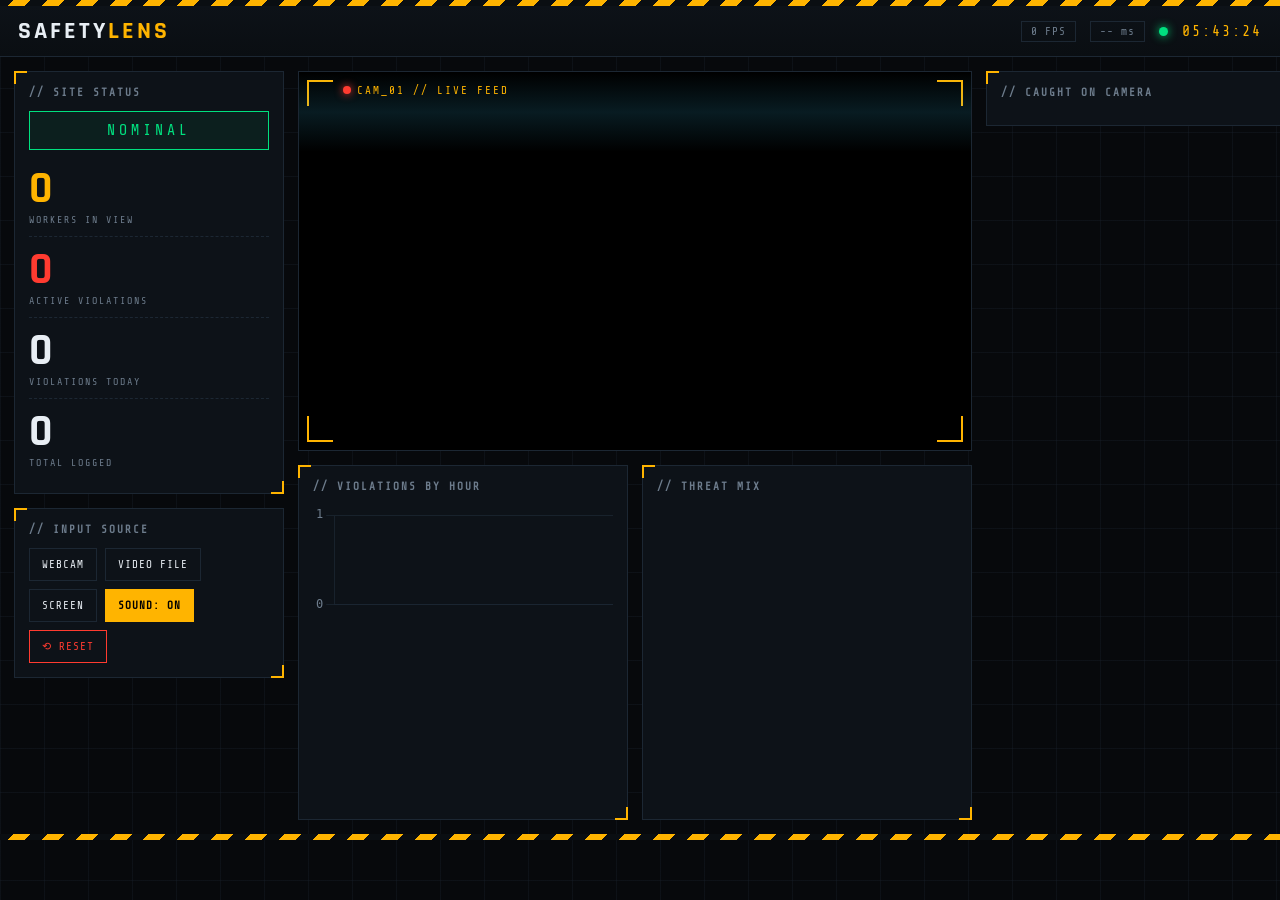
==== frontend/index.html @ 31b933f1 "SafetyLens V1.0 Base" ====
<!doctype html>
<html lang="en">
  <head>
    <meta charset="UTF-8" />
    <title>SafetyLens</title>
    <link rel="stylesheet" href="css/style.css" />
    <script src="js/chart.umd.js"></script>
  </head>
  <body>
    <div class="hazard"></div>
    <header class="topbar">
      <div class="logo">SAFETY<span>LENS</span></div>
      <!-- <div class="tag">SITE OPS COMMAND</div> -->
      <!-- <div class="tag">MODEL <b>YOLOv8n-CUSTOM</b></div> -->
      <div class="spacer"></div>
      <div class="tag" id="fps-tag">-- FPS</div>
      <div class="tag" id="lat-tag">-- ms</div>
      <div class="led"></div>
      <div class="clock" id="clock">--:--:--</div>
    </header>

    <main class="grid">
      <!-- LEFT -->
      <aside>
        <div class="panel">
          <h3>// SITE STATUS</h3>
          <div id="threat" class="threat nominal">NOMINAL</div>
          <div class="kpi">
            <span class="val amber" id="k-workers">0</span
            ><span class="lbl">WORKERS IN VIEW</span>
          </div>
          <div class="kpi">
            <span class="val red" id="k-active">0</span
            ><span class="lbl">ACTIVE VIOLATIONS</span>
          </div>
          <div class="kpi">
            <span class="val" id="k-today">0</span
            ><span class="lbl">VIOLATIONS TODAY</span>
          </div>
          <div class="kpi">
            <span class="val" id="k-total">0</span
            ><span class="lbl">TOTAL LOGGED</span>
          </div>
        </div>
        <div class="panel" style="margin-top: 14px">
          <h3>// INPUT SOURCE</h3>
          <div class="controls">
            <button class="btn" onclick="startWebcam()">WEBCAM</button>
            <button
              class="btn"
              onclick="document.getElementById('file-input').click()"
            >
              VIDEO FILE
            </button>
            <button class="btn" onclick="startScreen()">SCREEN</button>
            <button class="btn active" onclick="toggleSound(this)">
              SOUND: ON
            </button>
            <button class="btn danger" onclick="resetAll()">⟲ RESET</button>
            <input type="file" id="file-input" accept="video/*" hidden />
          </div>
        </div>
      </aside>

      <!-- CENTER -->
      <section>
        <div class="feedwrap">
          <video id="webcam" autoplay playsinline muted loop></video>
          <canvas id="overlay" width="960" height="540"></canvas>
          <div class="hud">
            <div class="corner tl"></div>
            <div class="corner tr"></div>
            <div class="corner bl"></div>
            <div class="corner br"></div>
            <div class="scanline"></div>
            <div class="feedlabel">
              <span class="rec"></span>CAM_01 // LIVE FEED
            </div>
            <!-- <div class="feedlabel right">GPU: RTX 4060 // CUDA</div> -->
          </div>
        </div>
        <div class="chartrow">
          <div class="panel">
            <h3>// VIOLATIONS BY HOUR</h3>
            <canvas id="chart-hourly" height="110"></canvas>
          </div>
          <div class="panel">
            <h3>// THREAT MIX</h3>
            <canvas id="chart-types" height="110"></canvas>
          </div>
        </div>
      </section>

      <!-- RIGHT -->
      <aside>
        <!-- <div class="panel">
          <h3>// LIVE EVENT LOG</h3>
          <div id="log" class="log"></div>
        </div> -->
        <!-- margin-top:14px -->
        <div class="panel" style="margin-top: 0px">
          <h3>// CAUGHT ON CAMERA</h3>
          <div id="gallery" class="gallery"></div>
        </div>
      </aside>
    </main>
    <div class="hazard"></div>
    <script src="js/live.js"></script>
  </body>
</html>
---- frontend/css/style.css ----
/* ============ SAFETYLENS // INDUSTRIAL OPS DESIGN SYSTEM ============ */
@font-face {
  font-family: "Rajdhani";
  font-weight: 600;
  src: url("../fonts/rajdhani-600.woff2") format("woff2");
}
@font-face {
  font-family: "Rajdhani";
  font-weight: 700;
  src: url("../fonts/rajdhani-700.woff2") format("woff2");
}
@font-face {
  font-family: "ShareTechMono";
  src: url("../fonts/sharetechmono-400.woff2") format("woff2");
}

:root {
  --bg: #07090c;
  --panel: #0d1218;
  --line: #1c2733;
  --amber: #ffb400;
  --red: #ff3b30;
  --green: #00e07f;
  --cyan: #39c4f0;
  --text: #e8eef4;
  --muted: #6d7c8c;
  --mono: "ShareTechMono", ui-monospace, Consolas, monospace;
  --disp: "Rajdhani", system-ui, sans-serif;
}
* {
  box-sizing: border-box;
  margin: 0;
  padding: 0;
}
body {
  background: var(--bg);
  color: var(--text);
  font-family: var(--disp);
  min-height: 100vh;
  background-image:
    linear-gradient(rgba(28, 39, 51, 0.3) 1px, transparent 1px),
    linear-gradient(90deg, rgba(28, 39, 51, 0.3) 1px, transparent 1px);
  background-size: 44px 44px;
}
.hazard {
  height: 6px;
  background: repeating-linear-gradient(
    -45deg,
    var(--amber) 0 12px,
    #0a0e12 12px 24px
  );
}

/* ---- top bar ---- */
.topbar {
  display: flex;
  align-items: center;
  gap: 14px;
  padding: 10px 18px;
  border-bottom: 1px solid var(--line);
  background: linear-gradient(180deg, #0d1218, #0a0e12);
}
.logo {
  font-weight: 700;
  font-size: 24px;
  letter-spacing: 3px;
}
.logo span {
  color: var(--amber);
}
.tag {
  font-family: var(--mono);
  font-size: 11px;
  color: var(--muted);
  border: 1px solid var(--line);
  padding: 3px 9px;
  letter-spacing: 1px;
}
.tag b {
  color: var(--amber);
  font-weight: 400;
}
.spacer {
  flex: 1;
}
.led {
  width: 9px;
  height: 9px;
  border-radius: 50%;
  background: var(--green);
  box-shadow: 0 0 10px var(--green);
  animation: pulse 1.6s infinite;
}
@keyframes pulse {
  50% {
    opacity: 0.3;
  }
}
.clock {
  font-family: var(--mono);
  font-size: 15px;
  color: var(--amber);
  letter-spacing: 2px;
}

/* ---- layout ---- */
.grid {
  display: grid;
  grid-template-columns: 270px 1fr 330px;
  gap: 14px;
  padding: 14px;
}
@media (max-width: 1200px) {
  .grid {
    grid-template-columns: 1fr;
  }
}

/* ---- panels with corner brackets ---- */
.panel {
  background: var(--panel);
  border: 1px solid var(--line);
  position: relative;
  padding: 14px;
}
.panel::before,
.panel::after {
  content: "";
  position: absolute;
  width: 11px;
  height: 11px;
  border-color: var(--amber);
  border-style: solid;
}
.panel::before {
  top: -1px;
  left: -1px;
  border-width: 2px 0 0 2px;
}
.panel::after {
  bottom: -1px;
  right: -1px;
  border-width: 0 2px 2px 0;
}
.panel h3 {
  font-size: 11px;
  letter-spacing: 2px;
  color: var(--muted);
  font-family: var(--mono);
  margin-bottom: 12px;
}

/* ---- KPIs ---- */
.kpi {
  display: flex;
  flex-direction: column;
  gap: 3px;
  padding: 11px 0;
  border-bottom: 1px dashed var(--line);
}
.kpi:last-child {
  border-bottom: none;
}
.kpi .val {
  font-size: 44px;
  font-weight: 700;
  line-height: 1;
}
.kpi .val.amber {
  color: var(--amber);
}
.kpi .val.red {
  color: var(--red);
}
.kpi .val.green {
  color: var(--green);
}
.kpi .lbl {
  font-family: var(--mono);
  font-size: 10px;
  color: var(--muted);
  letter-spacing: 2px;
}

/* ---- threat banner ---- */
.threat {
  font-family: var(--mono);
  text-align: center;
  padding: 10px;
  font-size: 15px;
  letter-spacing: 4px;
  border: 1px solid;
  margin-bottom: 6px;
}
.threat.nominal {
  color: var(--green);
  border-color: var(--green);
  background: rgba(0, 224, 127, 0.06);
}
.threat.elevated {
  color: var(--amber);
  border-color: var(--amber);
  background: rgba(255, 180, 0, 0.08);
}
.threat.critical {
  color: var(--red);
  border-color: var(--red);
  background: rgba(255, 59, 48, 0.1);
  animation: blink 0.8s steps(2) infinite;
}
@keyframes blink {
  50% {
    background: rgba(255, 59, 48, 0.25);
  }
}

/* ---- buttons ---- */
.controls {
  display: flex;
  flex-wrap: wrap;
  gap: 8px;
}
.btn {
  font-family: var(--mono);
  letter-spacing: 1px;
  font-size: 11px;
  background: transparent;
  border: 1px solid var(--line);
  color: var(--text);
  padding: 9px 12px;
  cursor: pointer;
  transition: 0.15s;
}
.btn:hover {
  border-color: var(--amber);
  color: var(--amber);
  box-shadow: 0 0 14px rgba(255, 180, 0, 0.25);
}
.btn.active {
  background: var(--amber);
  color: #000;
  border-color: var(--amber);
  font-weight: 700;
}

.btn.danger {
  border-color: var(--red);
  color: var(--red);
}
.btn.danger:hover {
  background: var(--red);
  color: #000;
  border-color: var(--red);
  box-shadow: 0 0 14px rgba(255, 59, 48, 0.4);
}

/* ---- video HUD ---- */
.feedwrap {
  position: relative;
  background: #000;
  border: 1px solid var(--line);
  overflow: hidden;
}
.feedwrap canvas {
  width: 100%;
  display: block;
}
video {
  display: none;
}
.hud {
  position: absolute;
  inset: 0;
  pointer-events: none;
}
.corner {
  position: absolute;
  width: 26px;
  height: 26px;
  border: 2px solid var(--amber);
}
.corner.tl {
  top: 8px;
  left: 8px;
  border-right: none;
  border-bottom: none;
}
.corner.tr {
  top: 8px;
  right: 8px;
  border-left: none;
  border-bottom: none;
}
.corner.bl {
  bottom: 8px;
  left: 8px;
  border-right: none;
  border-top: none;
}
.corner.br {
  bottom: 8px;
  right: 8px;
  border-left: none;
  border-top: none;
}
.scanline {
  position: absolute;
  left: 0;
  right: 0;
  height: 80px;
  background: linear-gradient(
    180deg,
    transparent,
    rgba(57, 196, 240, 0.14),
    transparent
  );
  animation: scan 4.5s linear infinite;
}
@keyframes scan {
  from {
    top: -90px;
  }
  to {
    top: 110%;
  }
}
.feedlabel {
  position: absolute;
  top: 12px;
  left: 44px;
  font-family: var(--mono);
  font-size: 11px;
  color: var(--amber);
  letter-spacing: 2px;
}
.feedlabel.right {
  left: auto;
  right: 44px;
  color: var(--muted);
}
.rec {
  display: inline-block;
  width: 8px;
  height: 8px;
  border-radius: 50%;
  background: var(--red);
  box-shadow: 0 0 8px var(--red);
  animation: pulse 1s infinite;
  margin-right: 6px;
}

/* ---- event log ---- */
.log {
  font-family: var(--mono);
  font-size: 12px;
  height: 420px;
  overflow-y: auto;
  background: #05070a;
  border: 1px solid var(--line);
  padding: 8px;
}
.log .row {
  padding: 3px 7px;
  margin-bottom: 3px;
  color: var(--muted);
  border-left: 2px solid transparent;
  white-space: nowrap;
}
.log .row.warn {
  color: var(--red);
  border-left-color: var(--red);
  background: rgba(255, 59, 48, 0.07);
}
.log .row.ok {
  color: var(--green);
  border-left-color: var(--green);
}

/* ---- charts + gallery ---- */
.chartrow {
  display: grid;
  grid-template-columns: 1.4fr 1fr;
  gap: 14px;
  margin-top: 14px;
}
@media (max-width: 900px) {
  .chartrow {
    grid-template-columns: 1fr;
  }
}
.gallery {
  display: grid;
  grid-template-columns: repeat(3, 1fr);
  gap: 8px;
}
.gallery img {
  width: 100%;
  display: block;
  border: 1px solid var(--red);
  filter: saturate(0.9);
}
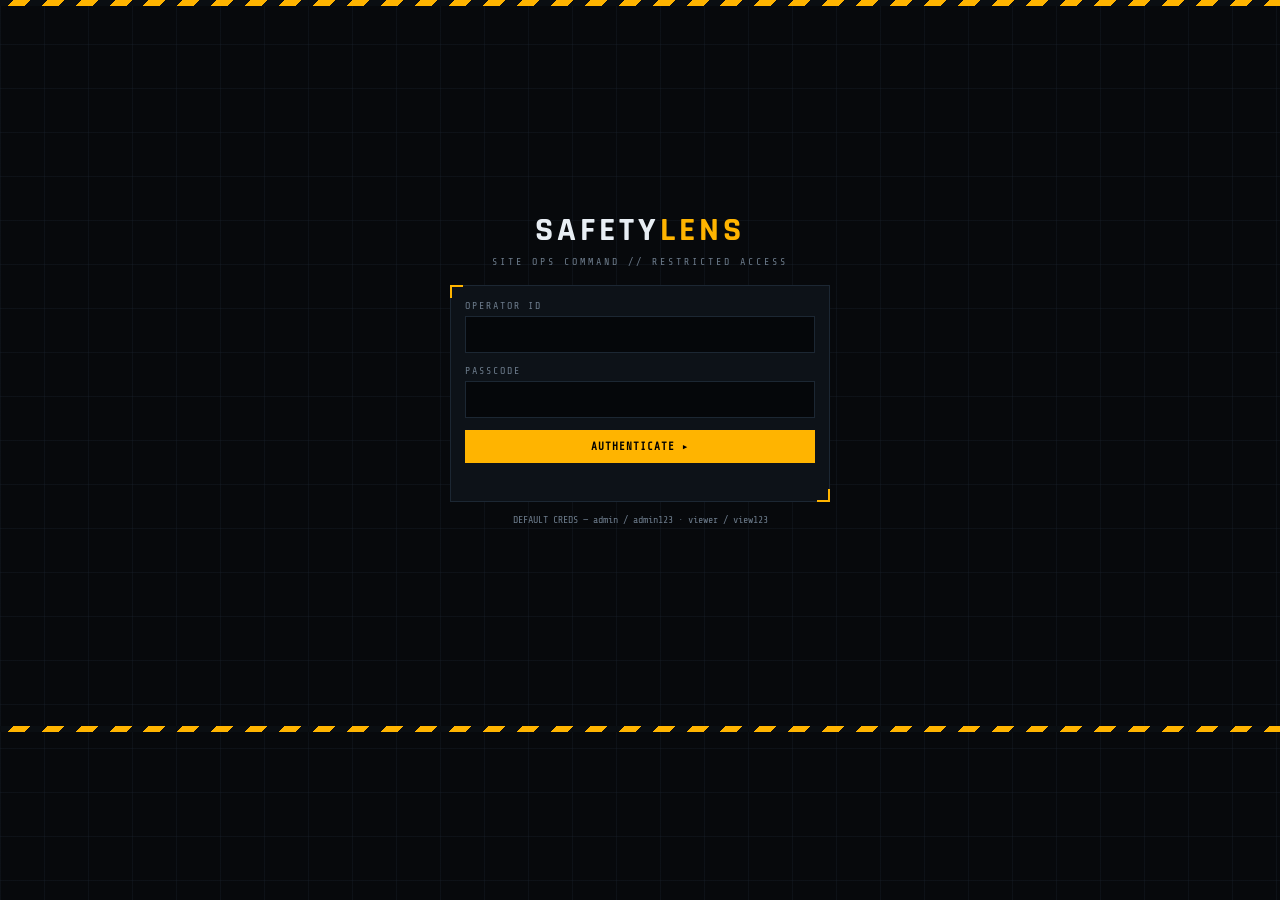
==== commit f1358275: "V1.1" ====
--- a/frontend/index.html
+++ b/frontend/index.html
@@ -6,7 +6,7 @@
     <link rel="stylesheet" href="css/style.css" />
     <script src="js/chart.umd.js"></script>
   </head>
-  <body>
+  <body data-page="command">
     <div class="hazard"></div>
     <header class="topbar">
       <div class="logo">SAFETY<span>LENS</span></div>
@@ -105,6 +105,7 @@
       </aside>
     </main>
     <div class="hazard"></div>
+    <script src="js/shell.js"></script>
     <script src="js/live.js"></script>
   </body>
 </html>
--- a/frontend/css/style.css
+++ b/frontend/css/style.css
@@ -399,3 +399,209 @@
   border: 1px solid var(--red);
   filter: saturate(0.9);
 }
+/* ============ SPRINT A: SHELL / LOGIN / SETTINGS ============ */
+.sidebar {
+  position: fixed;
+  left: 0;
+  top: 0;
+  bottom: 0;
+  width: 210px;
+  background: #0a0f14;
+  border-right: 1px solid var(--line);
+  display: flex;
+  flex-direction: column;
+  padding: 14px 0;
+  z-index: 50;
+}
+body.shelled {
+  padding-left: 210px;
+}
+.side-logo {
+  font-weight: 700;
+  font-size: 20px;
+  letter-spacing: 3px;
+  padding: 6px 16px 16px;
+  border-bottom: 1px solid var(--line);
+  margin-bottom: 10px;
+}
+.side-logo span {
+  color: var(--amber);
+}
+.side-item {
+  display: flex;
+  align-items: center;
+  gap: 8px;
+  font-family: var(--mono);
+  font-size: 12px;
+  letter-spacing: 2px;
+  color: var(--muted);
+  text-decoration: none;
+  padding: 10px 16px;
+  border-left: 3px solid transparent;
+}
+.side-item:hover {
+  color: var(--text);
+  background: #0d141b;
+}
+.side-item.active {
+  color: var(--amber);
+  border-left-color: var(--amber);
+  background: rgba(255, 180, 0, 0.07);
+}
+.side-item.soon {
+  opacity: 0.45;
+}
+.side-item em {
+  margin-left: auto;
+  font-style: normal;
+  font-size: 9px;
+  border: 1px solid var(--line);
+  padding: 1px 5px;
+}
+.side-user {
+  margin-top: auto;
+  padding: 12px 16px;
+  border-top: 1px solid var(--line);
+  font-family: var(--mono);
+  font-size: 11px;
+  color: var(--muted);
+}
+.side-user b {
+  color: var(--amber);
+}
+.side-user .btn {
+  margin-top: 8px;
+  width: 100%;
+}
+
+.login-wrap {
+  min-height: 80vh;
+  display: flex;
+  align-items: center;
+  justify-content: center;
+}
+.login-box {
+  width: 380px;
+}
+.login-box .logo {
+  font-size: 34px;
+  text-align: center;
+  letter-spacing: 4px;
+}
+.login-box .sub {
+  text-align: center;
+  font-family: var(--mono);
+  font-size: 10px;
+  color: var(--muted);
+  letter-spacing: 3px;
+  margin: 4px 0 18px;
+}
+.field {
+  margin-bottom: 12px;
+}
+.field label {
+  display: block;
+  font-family: var(--mono);
+  font-size: 10px;
+  letter-spacing: 2px;
+  color: var(--muted);
+  margin-bottom: 5px;
+}
+.field input {
+  width: 100%;
+  background: #05070a;
+  border: 1px solid var(--line);
+  color: var(--text);
+  font-family: var(--mono);
+  font-size: 14px;
+  padding: 10px;
+}
+.field input:focus {
+  outline: none;
+  border-color: var(--amber);
+  box-shadow: 0 0 12px rgba(255, 180, 0, 0.2);
+}
+.login-err {
+  font-family: var(--mono);
+  color: var(--red);
+  font-size: 12px;
+  min-height: 16px;
+  margin-top: 8px;
+}
+.hint {
+  font-family: var(--mono);
+  font-size: 10px;
+  color: var(--muted);
+  margin-top: 12px;
+  text-align: center;
+}
+
+.page {
+  padding: 14px;
+  max-width: 900px;
+}
+.ctl {
+  display: grid;
+  grid-template-columns: 220px 1fr 70px;
+  gap: 12px;
+  align-items: center;
+  padding: 9px 0;
+  border-bottom: 1px dashed var(--line);
+  font-family: var(--mono);
+  font-size: 12px;
+  letter-spacing: 1px;
+  color: var(--muted);
+}
+.ctl input[type="range"] {
+  accent-color: var(--amber);
+  width: 100%;
+}
+.ctl span {
+  color: var(--amber);
+  text-align: right;
+}
+.switch {
+  position: relative;
+  width: 46px;
+  height: 22px;
+  background: #1a232e;
+  border: 1px solid var(--line);
+  cursor: pointer;
+}
+.switch::after {
+  content: "";
+  position: absolute;
+  top: 2px;
+  left: 2px;
+  width: 16px;
+  height: 16px;
+  background: var(--muted);
+  transition: 0.15s;
+}
+.switch.on {
+  border-color: var(--green);
+}
+.switch.on::after {
+  left: 26px;
+  background: var(--green);
+}
+.ctl-select {
+  background: #05070a;
+  border: 1px solid var(--line);
+  color: var(--amber);
+  font-family: var(--mono);
+  padding: 8px;
+}
+.toast {
+  position: fixed;
+  right: 18px;
+  bottom: 18px;
+  background: #0d1218;
+  border: 1px solid var(--amber);
+  color: var(--amber);
+  font-family: var(--mono);
+  font-size: 12px;
+  padding: 10px 14px;
+  z-index: 99;
+  letter-spacing: 1px;
+}
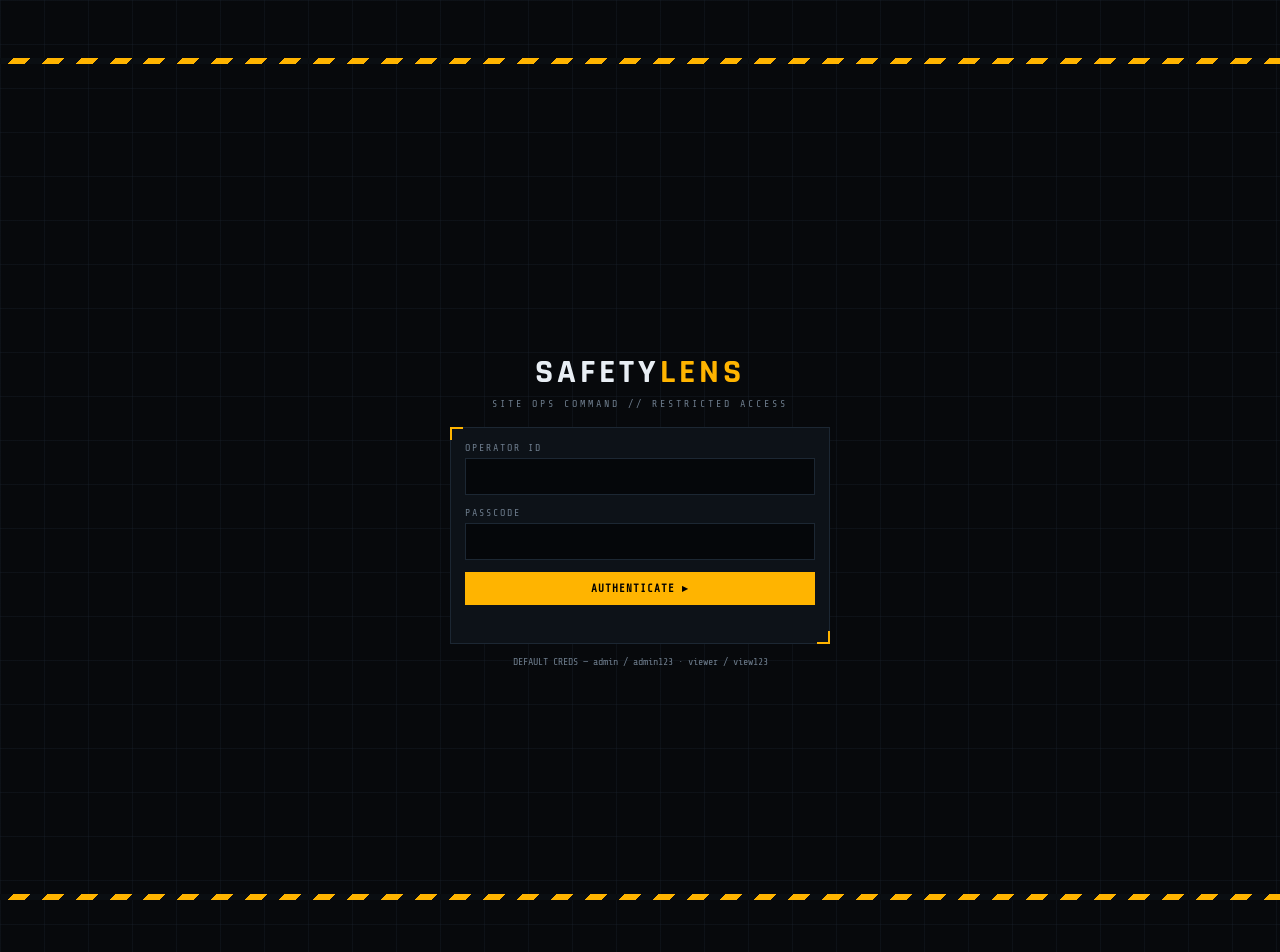
==== commit 76b481b2: "chore: add Docker, CI, tests, and clean Git tracking" ====
--- a/frontend/index.html
+++ b/frontend/index.html
@@ -2,16 +2,25 @@
 <html lang="en">
   <head>
     <meta charset="UTF-8" />
-    <title>SafetyLens</title>
+    <title>SafetyLens // Site Ops Command</title>
     <link rel="stylesheet" href="css/style.css" />
     <script src="js/chart.umd.js"></script>
   </head>
   <body data-page="command">
-    <div class="hazard"></div>
+    <div class="hazard top"></div>
     <header class="topbar">
-      <div class="logo">SAFETY<span>LENS</span></div>
-      <!-- <div class="tag">SITE OPS COMMAND</div> -->
-      <!-- <div class="tag">MODEL <b>YOLOv8n-CUSTOM</b></div> -->
+      <div class="brand">
+        <button
+          class="btn hamburger"
+          title="Toggle sidebar"
+          onclick="document.body.classList.toggle('side-hidden')"
+        >
+          ≡
+        </button>
+        <div class="logo">SAFETY<span>LENS</span></div>
+      </div>
+      <div class="tag">SITE OPS COMMAND</div>
+      <div class="tag">MODEL <b>YOLOv8n-CUSTOM</b></div>
       <div class="spacer"></div>
       <div class="tag" id="fps-tag">-- FPS</div>
       <div class="tag" id="lat-tag">-- ms</div>
@@ -56,9 +65,16 @@
             <button class="btn active" onclick="toggleSound(this)">
               SOUND: ON
             </button>
-            <button class="btn danger" onclick="resetAll()">⟲ RESET</button>
+            <button class="btn" onclick="testAlarm()">ALARM TEST</button>
+            <button class="btn danger" data-admin onclick="resetAll()">
+              ⟲ RESET
+            </button>
             <input type="file" id="file-input" accept="video/*" hidden />
           </div>
+        </div>
+        <div class="panel" style="margin-top: 14px">
+          <h3>// THREAT MIX</h3>
+          <div class="chartbox"><canvas id="chart-types"></canvas></div>
         </div>
       </aside>
 
@@ -76,35 +92,34 @@
             <div class="feedlabel">
               <span class="rec"></span>CAM_01 // LIVE FEED
             </div>
-            <!-- <div class="feedlabel right">GPU: RTX 4060 // CUDA</div> -->
+            <div class="feedlabel right">GPU: RTX 4060 // CUDA</div>
           </div>
         </div>
-        <div class="chartrow">
-          <div class="panel">
-            <h3>// VIOLATIONS BY HOUR</h3>
-            <canvas id="chart-hourly" height="110"></canvas>
-          </div>
-          <div class="panel">
-            <h3>// THREAT MIX</h3>
-            <canvas id="chart-types" height="110"></canvas>
-          </div>
+        <div class="panel" style="margin-top: 14px">
+          <h3>// VIOLATIONS BY HOUR</h3>
+          <div class="chartbox tall"><canvas id="chart-hourly"></canvas></div>
         </div>
       </section>
 
       <!-- RIGHT -->
       <aside>
-        <!-- <div class="panel">
+        <div class="panel">
           <h3>// LIVE EVENT LOG</h3>
           <div id="log" class="log"></div>
-        </div> -->
-        <!-- margin-top:14px -->
-        <div class="panel" style="margin-top: 0px">
+        </div>
+        <div class="panel" style="margin-top: 14px">
           <h3>// CAUGHT ON CAMERA</h3>
           <div id="gallery" class="gallery"></div>
         </div>
       </aside>
     </main>
-    <div class="hazard"></div>
+
+    <!-- snapshot modal (blurred backdrop) -->
+    <div id="modal" class="modal" onclick="this.classList.remove('open')">
+      <img id="modal-img" src="" alt="violation snapshot" />
+    </div>
+
+    <div class="hazard bottom"></div>
     <script src="js/shell.js"></script>
     <script src="js/live.js"></script>
   </body>
--- a/frontend/css/style.css
+++ b/frontend/css/style.css
@@ -605,3 +605,129 @@
   z-index: 99;
   letter-spacing: 1px;
 }
+/* ============ FIX PATCH ============ */
+/* #1 hamburger + collapsible sidebar */
+.hamburger {
+  font-size: 15px;
+  line-height: 1;
+  padding: 6px 10px;
+}
+body.side-hidden .sidebar {
+  display: none;
+}
+body.side-hidden {
+  padding-left: 0;
+}
+
+/* #2 layout overflow — right column no longer clipped */
+.grid {
+  grid-template-columns: 240px minmax(0, 1fr) 300px;
+}
+.grid > * {
+  min-width: 0;
+}
+.gallery {
+  grid-template-columns: repeat(2, 1fr);
+}
+.feedwrap canvas {
+  height: auto;
+}
+
+/* #5 bottom hazard glued to viewport bottom (login) */
+.hazard.bottom {
+  position: fixed;
+  left: 0;
+  right: 0;
+  bottom: 0;
+  z-index: 60;
+}
+.login-wrap {
+  min-height: calc(100vh - 12px);
+}
+/* ============ PATCH v2: header / layout / gallery / modal ============ */
+.hazard.top {
+  position: fixed;
+  top: 0;
+  left: 0;
+  right: 0;
+  z-index: 80;
+}
+.topbar {
+  position: fixed;
+  top: 6px;
+  left: 0;
+  right: 0;
+  height: 52px;
+  z-index: 70;
+  display: flex;
+  align-items: center;
+  gap: 14px;
+  padding: 0 16px;
+  background: linear-gradient(180deg, #0d1218, #0a0e12);
+  border-bottom: 1px solid var(--line);
+}
+.brand {
+  display: flex;
+  align-items: center;
+  gap: 12px;
+}
+.brand .logo {
+  font-size: 22px;
+  letter-spacing: 3px;
+}
+body {
+  padding-top: 58px;
+}
+.sidebar {
+  top: 58px;
+}
+
+/* charts fill their panels */
+.chartbox {
+  position: relative;
+  height: 210px;
+}
+.chartbox.tall {
+  height: 250px;
+}
+
+/* right column: fixed heights, scrollable */
+.log {
+  height: 300px;
+}
+.gallery {
+  max-height: 330px;
+  overflow-y: auto;
+  grid-template-columns: repeat(2, 1fr);
+}
+.gallery img {
+  aspect-ratio: 1/1;
+  object-fit: cover;
+  cursor: pointer;
+  transition: 0.15s;
+}
+.gallery img:hover {
+  border-color: var(--amber);
+  filter: none;
+}
+
+/* snapshot modal with blurred backdrop */
+.modal {
+  position: fixed;
+  inset: 0;
+  display: none;
+  align-items: center;
+  justify-content: center;
+  background: rgba(4, 6, 10, 0.72);
+  backdrop-filter: blur(7px);
+  z-index: 120;
+}
+.modal.open {
+  display: flex;
+}
+.modal img {
+  max-width: 86vw;
+  max-height: 86vh;
+  border: 2px solid var(--amber);
+  box-shadow: 0 0 40px rgba(0, 0, 0, 0.85);
+}
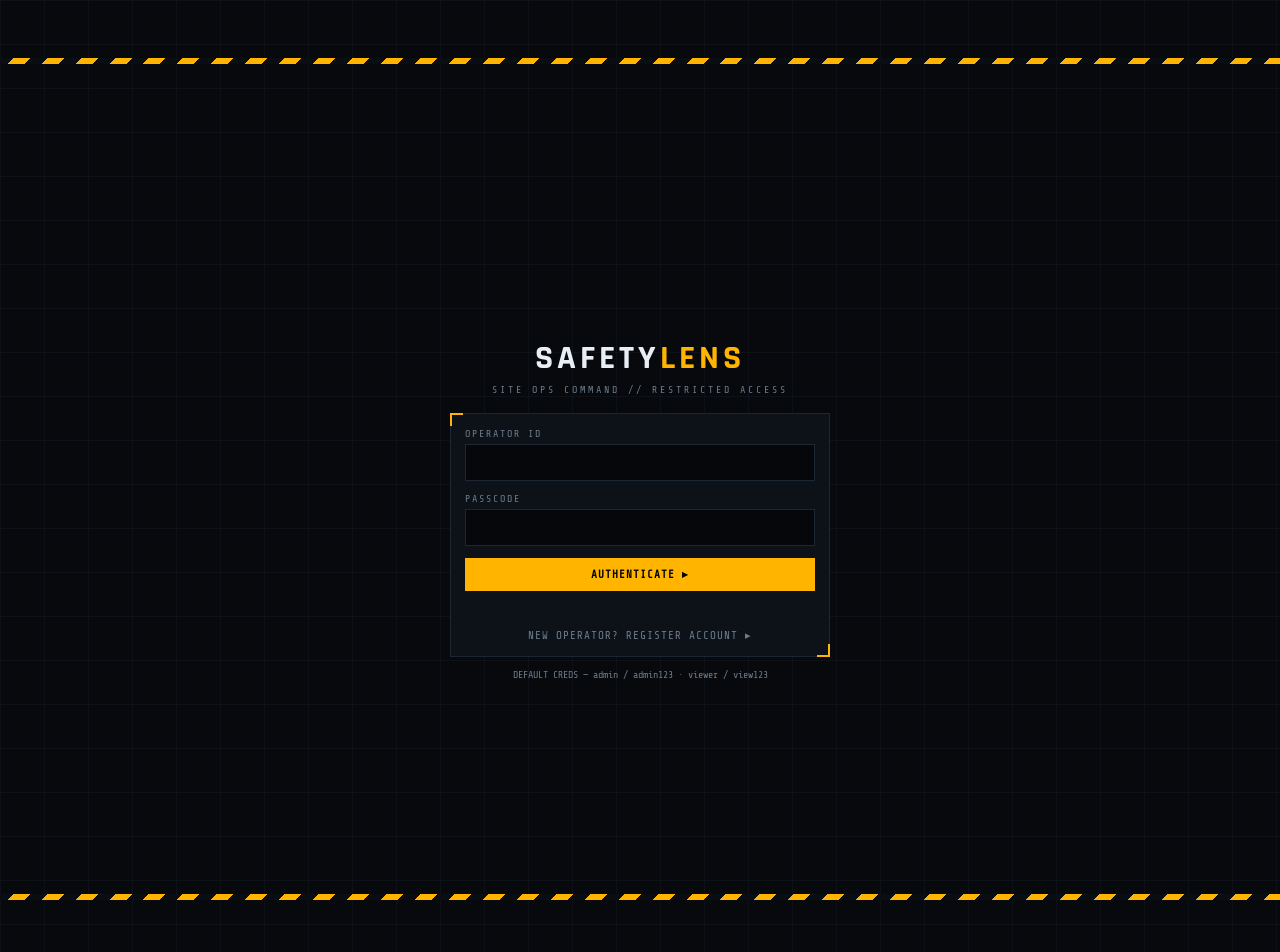
==== commit 4f9446fa: "feat: Sprint C-1 + hotfix - identity, onboarding, storage abstraction, users migration fix (80 tests" ====
--- a/frontend/index.html
+++ b/frontend/index.html
@@ -3,8 +3,8 @@
   <head>
     <meta charset="UTF-8" />
     <title>SafetyLens // Site Ops Command</title>
-    <link rel="stylesheet" href="css/style.css" />
-    <script src="js/chart.umd.js"></script>
+    <link rel="stylesheet" href="css/style.css?v=5" />
+    <script src="js/chart.umd.js?v=5"></script>
   </head>
   <body data-page="command">
     <div class="hazard top"></div>
@@ -20,7 +20,7 @@
         <div class="logo">SAFETY<span>LENS</span></div>
       </div>
       <div class="tag">SITE OPS COMMAND</div>
-      <div class="tag">MODEL <b>YOLOv8n-CUSTOM</b></div>
+      <div class="tag" id="active-model">MODEL <b>LOADING...</b></div>
       <div class="spacer"></div>
       <div class="tag" id="fps-tag">-- FPS</div>
       <div class="tag" id="lat-tag">-- ms</div>
@@ -49,6 +49,21 @@
           <div class="kpi">
             <span class="val" id="k-total">0</span
             ><span class="lbl">TOTAL LOGGED</span>
+          </div>
+          <div class="kpi">
+            <span class="val" id="k-helmet">0</span><span class="lbl">HELMETS</span>
+          </div>
+          <div class="kpi">
+            <span class="val" id="k-vest">0</span><span class="lbl">VESTS</span>
+          </div>
+          <div class="kpi">
+            <span class="val" id="k-gloves">0</span><span class="lbl">GLOVES</span>
+          </div>
+          <div class="kpi">
+            <span class="val" id="k-boots">0</span><span class="lbl">BOOTS</span>
+          </div>
+          <div class="kpi">
+            <span class="val" id="k-goggles">0</span><span class="lbl">GOGGLES</span>
           </div>
         </div>
         <div class="panel" style="margin-top: 14px">
@@ -120,7 +135,7 @@
     </div>
 
     <div class="hazard bottom"></div>
-    <script src="js/shell.js"></script>
-    <script src="js/live.js"></script>
+    <script src="js/shell.js?v=5"></script>
+    <script src="js/live.js?v=5"></script>
   </body>
 </html>
--- a/frontend/css/style.css
+++ b/frontend/css/style.css
@@ -15,6 +15,7 @@
 }
 
 :root {
+  color-scheme: dark;
   --bg: #07090c;
   --panel: #0d1218;
   --line: #1c2733;
@@ -592,6 +593,33 @@
   font-family: var(--mono);
   padding: 8px;
 }
+/* ---- ALERT DISPATCH panel: dark inputs + container boxes ---- */
+.alert-input {
+  width: 100%;
+  background: #05070a;
+  border: 1px solid var(--line);
+  color: var(--text);
+  font-family: var(--mono);
+  font-size: 13px;
+  padding: 9px;
+}
+.alert-input:focus {
+  outline: none;
+  border-color: var(--amber);
+  box-shadow: 0 0 12px rgba(255, 180, 0, 0.25);
+}
+.alert-input::placeholder {
+  color: var(--muted);
+}
+.alert-opts {
+  display: none;
+  flex-direction: column;
+  gap: 8px;
+  padding: 10px;
+  margin-bottom: 10px;
+  border: 1px solid var(--line);
+  background: #0a0f14;
+}
 .toast {
   position: fixed;
   right: 18px;
@@ -731,3 +759,87 @@
   border: 2px solid var(--amber);
   box-shadow: 0 0 40px rgba(0, 0, 0, 0.85);
 }
+
+/* ============ CAMERAS & INCIDENTS ============ */
+.cam-table, .incident-table {
+  width: 100%;
+  border-collapse: collapse;
+  font-family: var(--mono);
+  font-size: 12px;
+}
+.cam-table th, .incident-table th,
+.cam-table td, .incident-table td {
+  padding: 10px;
+  text-align: left;
+  border-bottom: 1px solid var(--line);
+}
+.cam-table th, .incident-table th {
+  color: var(--amber);
+  letter-spacing: 2px;
+  font-size: 11px;
+}
+.status-badge {
+  display: inline-block;
+  padding: 3px 6px;
+  border-radius: 2px;
+  font-family: var(--mono);
+  font-size: 10px;
+  letter-spacing: 1px;
+  background: var(--line);
+  color: var(--text);
+}
+.status-online {
+  background: rgba(31, 219, 132, 0.15);
+  color: var(--green);
+  border: 1px solid var(--green);
+}
+.status-error {
+  background: rgba(255, 59, 48, 0.15);
+  color: var(--red);
+  border: 1px solid var(--red);
+}
+.status-offline {
+  background: rgba(142, 154, 168, 0.15);
+  color: var(--muted);
+  border: 1px solid var(--line);
+}
+.filter-bar {
+  display: flex;
+  gap: 10px;
+  align-items: center;
+  margin-bottom: 15px;
+}
+.filter-bar select, .filter-bar input {
+  background: #05070a;
+  border: 1px solid var(--line);
+  color: var(--text);
+  font-family: var(--mono);
+  font-size: 12px;
+  padding: 8px;
+}
+.filter-bar select:focus, .filter-bar input:focus {
+  outline: none;
+  border-color: var(--amber);
+}
+.cam-thumb {
+  width: 120px;
+  height: 80px;
+  object-fit: cover;
+  border: 1px solid var(--line);
+}
+.cam-err {
+  display: block;
+  margin-top: 5px;
+  max-width: 260px;
+  font-family: var(--mono);
+  font-size: 10px;
+  line-height: 1.4;
+  color: var(--red);
+}
+.input-hint {
+  font-family: var(--mono);
+  font-size: 10px;
+  letter-spacing: 1px;
+  color: var(--muted);
+  margin-top: -8px;
+}
